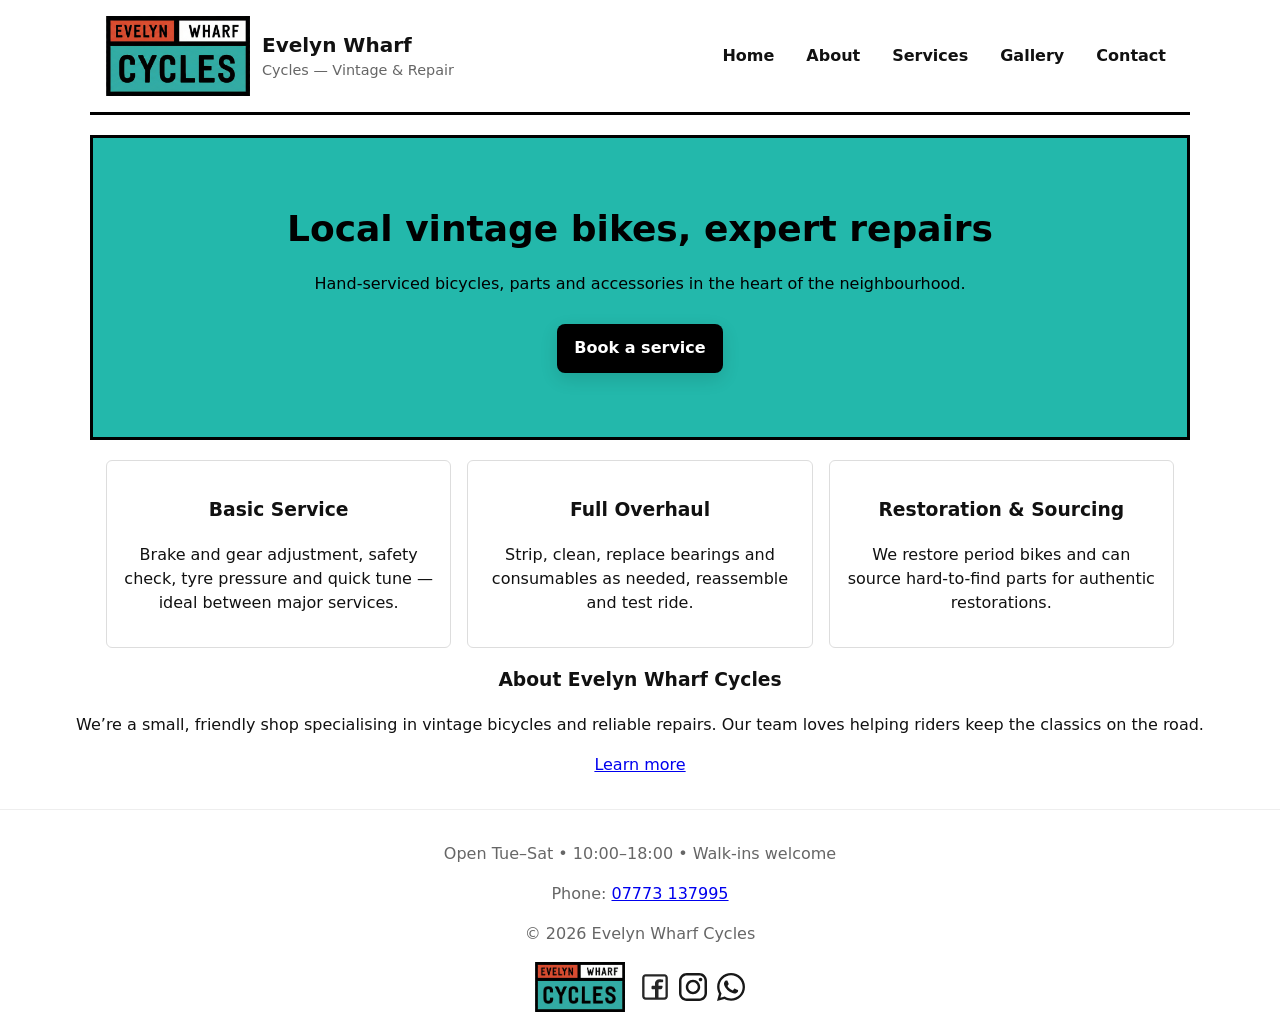
==== index.html @ 800cf57c "Remove prices and CMS mentions, switch to British English, fix hidden header text - Remove all displ" ====
<!doctype html>
<html lang="en-GB">
<head>
  <meta charset="utf-8">
  <meta name="viewport" content="width=device-width,initial-scale=1">
  <title>Evelyn Wharf Cycles</title>
  <meta name="description" content="Evelyn Wharf Cycles is a friendly local bike shop specialising in vintage bicycle restoration and honest, reliable repairs.">
  <link rel="stylesheet" href="css/styles.css">
</head>
<body>
  <header class="site-header">
    <div class="brand">
      <a href="index.html" class="brand-link">
        <img src="images/ewc-logo.png" alt="Evelyn Wharf Cycles logo" class="logo">
      </a>
      <div class="brand-text">
        <h1 data-site-brand>Evelyn Wharf</h1>
        <p class="sub" data-site-tagline>Cycles — Vintage & Repair</p>
      </div>
    </div>
    <button class="nav-toggle" aria-expanded="false" aria-controls="site-navigation" aria-label="Menu"><span class="hamburger" aria-hidden="true"></span></button>
    <nav id="site-navigation" class="nav">
      <a href="index.html">Home</a>
      <a href="about.html">About</a>
      <a href="services.html">Services</a>
      <a href="bike-gallery.html">Gallery</a>
      <a href="contact.html">Contact</a>
    </nav>
  </header>

  <main>
    <section class="hero">
      <h2 data-home-hero-title>Local vintage bikes, expert repairs</h2>
      <p data-home-hero-text>Hand-serviced bicycles, parts and accessories in the heart of the neighbourhood.</p>
      <p><a class="cta" href="contact.html">Book a service</a></p>
    </section>

    <section class="services-preview" data-services-preview>
      <article>
        <h3>Repairs & Servicing</h3>
        <p>Everything from flat fixes to full overhauls. Honest quotes and fast turnaround.</p>
      </article>
      <article>
        <h3>Vintage Sales</h3>
        <p>Curated selection of restored vintage bikes and period-correct components.</p>
      </article>
      <article>
        <h3>Custom Builds</h3>
        <p>Bespoke wheelsets, component sourcing, and vintage restorations.</p>
      </article>
    </section>

    <section class="about-preview">
      <h3 data-home-about-title>About Evelyn Wharf Cycles</h3>
      <p data-home-about-text>We’re a small, friendly shop specialising in vintage bicycles and reliable repairs. Our team loves helping riders keep the classics on the road.</p>
      <p><a href="about.html">Learn more</a></p>
    </section>
  </main>

  <footer class="site-footer">
    <p data-footer-hours>Open Tue–Sat • 10:00–18:00 • Walk-ins welcome</p>
    <p>Phone: <a data-footer-phone-link href="tel:07773137995"><span data-footer-phone>07773 137995</span></a></p>
    <p>&copy; <span id="year"></span> Evelyn Wharf Cycles</p>
    <div class="footer-logos">
      <img class="logo-small" src="images/ewc-logo.png" alt="Evelyn Wharf Cycles logo">
      <div class="socials">
        <a href="#" aria-label="Facebook" target="_blank" rel="noopener">
          <img src="images/facebook.svg" alt="Facebook">
        </a>
        <a href="#" aria-label="Instagram" target="_blank" rel="noopener">
          <img src="images/instagram-logo.svg" alt="Instagram">
        </a>
        <a href="https://wa.me/447773137995" aria-label="WhatsApp" target="_blank" rel="noopener">
          <img src="images/whatsapp-glyph-black.svg" alt="WhatsApp">
        </a>
      </div>
    </div>
  </footer>

  <script src="js/site.js" defer></script>
</body>
</html>
---- css/styles.css ----
:root{
  --teal:#23b8ab;
  --coral:#f05b46;
  --black:#111;
  --muted:#666;
  --max-width:1100px;
  --logo-line:3.8px;
  --white-border:8px;
  --mobile-gutter:1.5rem;
  --transition:200ms;
}
*{box-sizing:border-box}
html,body{height:100%}
body{font-family:system-ui,-apple-system,Segoe UI,Roboto,Helvetica,Arial;line-height:1.5;margin:0;color:var(--black);background:#fff}

/* Header / nav */
.site-header{display:flex;align-items:center;justify-content:space-between;padding:1rem;max-width:var(--max-width);margin:0 auto;border-bottom:var(--logo-line) solid #000;gap:1rem;position:relative;z-index:10}
.brand{display:flex;align-items:center;gap:0.75rem}
.logo{width:144px;max-width:28vw;height:auto;display:block}
.brand-text{display:flex;flex-direction:column;justify-content:center}
.brand-text h1{margin:0;font-size:1.25rem}
.brand-text .sub{margin:0;color:var(--muted);font-size:0.9rem}
.nav{display:flex;align-items:center;gap:1rem}
.nav a{margin-left:0;text-decoration:none;color:var(--black);font-weight:600;padding:.35rem .5rem;border-radius:4px}

.nav-toggle{display:none;border:0;background:transparent;padding:0;width:44px;height:44px;position:relative;cursor:pointer;font-size:0;line-height:0;overflow:hidden;color:transparent}
.nav-toggle .hamburger{display:block;width:26px;height:4px;background:#000;margin:auto;position:relative;border-radius:2px;transition:transform var(--transition) ease,background var(--transition) ease}
.nav-toggle .hamburger::before,.nav-toggle .hamburger::after{content:"";position:absolute;left:0;width:26px;height:4px;background:#000;border-radius:2px;transition:transform var(--transition) ease,opacity var(--transition) ease}
.nav-toggle .hamburger::before{top:-9px}
.nav-toggle .hamburger::after{top:9px}

/* animated state when menu is open (button has aria-expanded=true) */
.nav-toggle[aria-expanded="true"] .hamburger{background:transparent}
.nav-toggle[aria-expanded="true"] .hamburger::before{transform:translateY(9px) rotate(45deg)}
.nav-toggle[aria-expanded="true"] .hamburger::after{transform:translateY(-9px) rotate(-45deg)}

/* Hero */
.hero{background:var(--teal);color:#000;padding:4rem 2.5rem 3rem;text-align:center;margin:1.25rem auto;max-width:var(--max-width);border:var(--logo-line) solid #000}
.hero h2{font-size:2.25rem;margin:0 0 .5rem}
.cta{display:inline-block;margin-top:0.75rem;background:#000;color:#fff;padding:.6rem 1rem;border-radius:6px;text-decoration:none}

/* CTA prominence & transitions */
.cta{padding:.8rem 1.1rem;font-weight:700;border-radius:8px;box-shadow:0 6px 18px rgba(0,0,0,0.12);transition:transform var(--transition) ease,box-shadow var(--transition) ease,opacity var(--transition) ease}
.cta:hover,.cta:focus{transform:translateY(-4px);box-shadow:0 10px 28px rgba(0,0,0,0.16);opacity:0.98}
.cta:active{transform:translateY(-1px)}

/* Elevation and hover for cards/images */
.services-preview article{transition:transform var(--transition) ease,box-shadow var(--transition) ease}
.services-preview article:hover{transform:translateY(-6px);box-shadow:0 10px 30px rgba(0,0,0,0.08)}
.gallery-item img{transition:transform var(--transition) ease,box-shadow var(--transition) ease}
.gallery-item img:hover{transform:scale(1.03);box-shadow:0 12px 30px rgba(0,0,0,0.12)}

/* Social icons hover */
.socials img{transition:transform var(--transition) ease,opacity var(--transition) ease}
.socials a:hover img{transform:translateY(-3px);opacity:1}

/* Focus styles for accessibility */
a:focus{outline:3px solid #ffdcae;outline-offset:3px}
button:focus{outline:none;box-shadow:0 0 0 4px rgba(35,184,171,0.18)}

/* Services grid */
.services-preview{display:grid;grid-template-columns:repeat(auto-fit,minmax(220px,1fr));gap:1rem;max-width:var(--max-width);margin:1rem auto;padding:0 1rem}
.services-preview article{background:#fff;border:1px solid #ddd;padding:1rem;border-radius:6px;text-align:center}
.services-page-grid{display:grid;grid-template-columns:repeat(auto-fit,minmax(220px,1fr));gap:1rem;max-width:var(--max-width);margin:1rem auto 0}
.service-card{background:#fff;border:1px solid #ddd;padding:1rem;border-radius:6px}
.gallery-card{background:#fff;border:1px solid #ddd;border-radius:8px;overflow:hidden;display:flex;flex-direction:column}
.gallery-card img{width:100%;aspect-ratio:1/1;object-fit:cover;display:block}
.gallery-card-body{padding:1rem}
.gallery-card.is-sold{opacity:.78}
.status-tag{display:inline-block;margin-top:.5rem;font-size:.85rem;font-weight:700;color:#000;background:#f1f1f1;padding:.25rem .55rem;border-radius:999px}
.gallery-grid .gallery-item{display:none}

/* Gallery */
.gallery-grid{display:grid;grid-template-columns:repeat(auto-fit,minmax(140px,1fr));gap:1rem;max-width:var(--max-width);margin:1rem auto;padding:0 1rem}
.gallery-item img{width:100%;aspect-ratio:1/1;object-fit:cover;border-radius:6px;display:block}
.muted{color:var(--muted);font-size:.95rem}

.container{max-width:var(--max-width);margin:1rem auto;padding:0 1rem}
.about-preview{text-align:center}
.site-footer{text-align:center;padding:1rem;color:var(--muted);border-top:1px solid #eee;margin-top:2rem}

.footer-logos{display:flex;align-items:center;gap:1rem;justify-content:center;margin-top:.5rem}
.footer-logos img{display:block}
.footer-logos img.logo-small{width:90px;height:auto}
.socials{display:flex;gap:.6rem;align-items:center}
.socials a{display:inline-block}
.socials img{width:28px;height:auto;opacity:.9;display:block}
.socials a:hover img{opacity:1}

/* Forms */
.contact-form{max-width:600px}
.contact-form label{display:block;margin-top:0.75rem;font-weight:600}
.contact-form input,.contact-form textarea{width:100%;padding:.6rem;border:1px solid #ccc;border-radius:4px;margin-top:.25rem}
.contact-form button{margin-top:.75rem;background:var(--teal);color:#000;padding:.6rem 1rem;border:none;border-radius:6px;cursor:pointer;transition:transform var(--transition) ease,box-shadow var(--transition) ease,opacity var(--transition) ease}
.contact-form button:hover{transform:translateY(-3px);box-shadow:0 10px 28px rgba(0,0,0,0.12);opacity:0.98}
.contact-form button:active{transform:translateY(-1px)}
.contact-form button:focus{outline:none;box-shadow:0 0 0 4px rgba(35,184,171,0.18)}

/* Images fluid */
img{max-width:100%;height:auto}

/* Map */
.map-wrap{max-width:var(--max-width);margin:1rem auto;padding:0 1rem}
.map-wrap iframe{width:100%;height:360px;border:0;border-radius:8px}

/* Small screens: collapse nav behind toggle */
@media (max-width:780px){
  .site-header{align-items:center;position:sticky;top:0;z-index:10000;background:#fff;box-shadow:0 4px 18px rgba(0,0,0,0.06)}
  .nav{position:absolute;top:calc(100% + var(--logo-line));left:0;right:0;background:#fff;flex-direction:column;gap:0;padding:.5rem 1.5rem;display:none;z-index:100000;box-shadow:0 8px 18px rgba(0,0,0,0.08)}
  .nav a{padding:.65rem 0;border-top:none}
  /* Remove visible focus/active boxes for nav items when clicked */
  .nav a:focus, .nav a:active, .nav a:focus-visible{outline:none;box-shadow:none}
  /* Remove visible focus/active boxes for the menu toggle (hamburger) */
  .nav-toggle:focus, .nav-toggle:active, .nav-toggle:focus-visible{outline:none;box-shadow:none}
  .nav.show{display:flex}
  .nav-toggle{display:inline-flex;align-items:center;justify-content:center;width:56px;height:56px;padding:0}
  .logo{width:132px}
  .hero{padding:2.25rem 2rem; outline:var(--white-border) solid #fff; outline-offset:0; width: calc(100% - (2 * var(--mobile-gutter))); max-width: none; margin: 1.25rem auto;}
  .hero h2{font-size:1.4rem}
  .services-preview{padding:0 1.5rem}
  .container{padding:0 1.5rem}
  .map-wrap{padding:0 1.5rem}
}

@media (max-width:420px){
  .logo{width:108px}
  .brand-text h1{font-size:1rem}
  .hero{padding:1.5rem 1.5rem; width: calc(100% - (2 * 1.25rem));}
  .services-preview{padding:0 1.25rem}
  .container{padding:0 1.25rem}
  .map-wrap{padding:0 1.25rem}
}

@media (max-width:360px){
  .map-wrap iframe{height:260px}
}
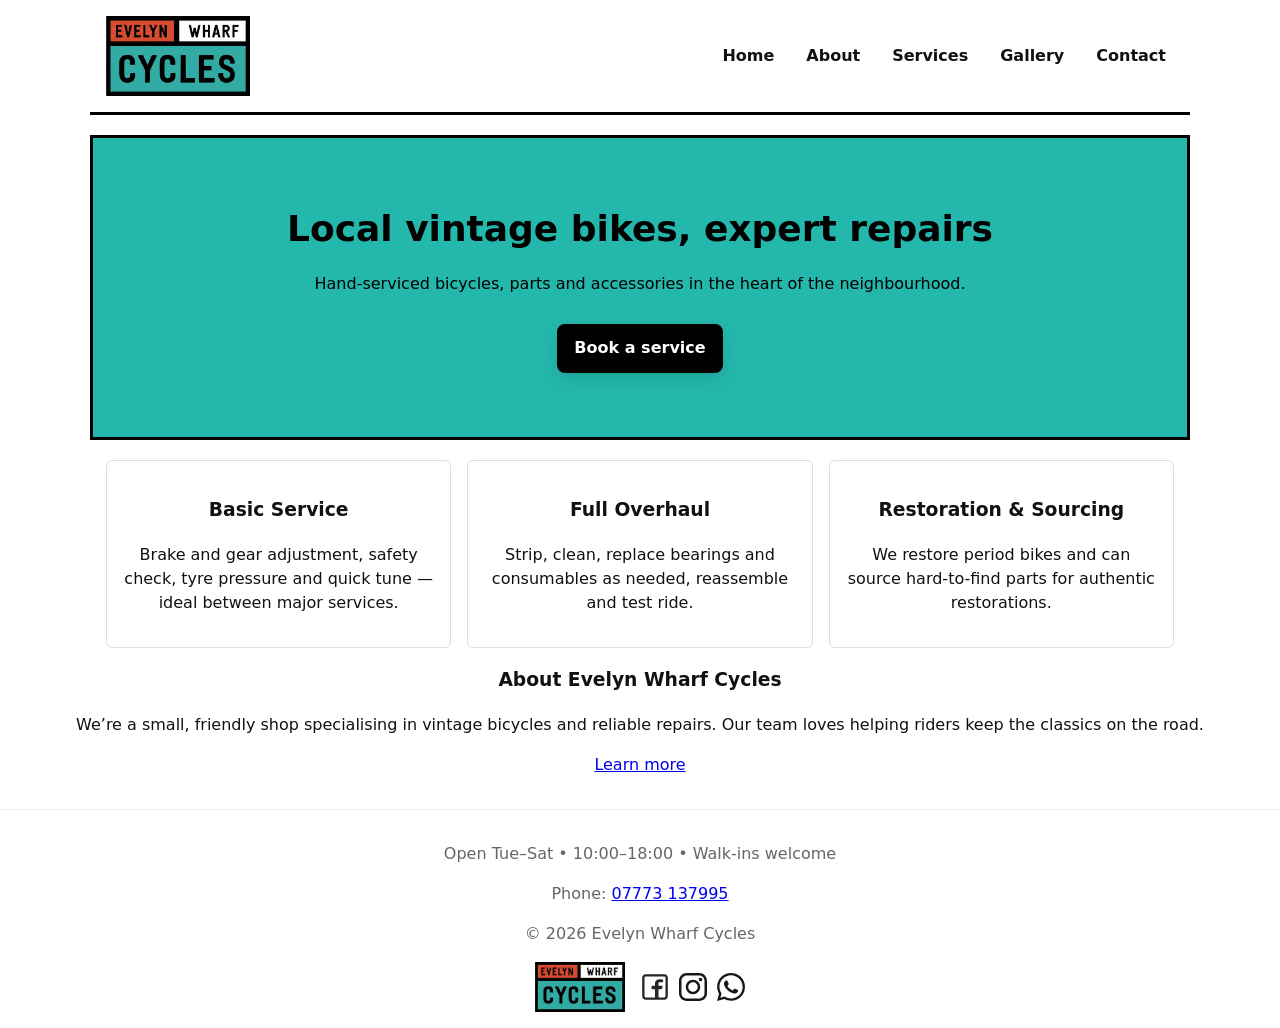
==== commit 19288ebd: "Remove header brand text next to logo; add real Facebook and Instagram links" ====
--- a/index.html
+++ b/index.html
@@ -13,10 +13,6 @@
       <a href="index.html" class="brand-link">
         <img src="images/ewc-logo.png" alt="Evelyn Wharf Cycles logo" class="logo">
       </a>
-      <div class="brand-text">
-        <h1 data-site-brand>Evelyn Wharf</h1>
-        <p class="sub" data-site-tagline>Cycles — Vintage & Repair</p>
-      </div>
     </div>
     <button class="nav-toggle" aria-expanded="false" aria-controls="site-navigation" aria-label="Menu"><span class="hamburger" aria-hidden="true"></span></button>
     <nav id="site-navigation" class="nav">
@@ -64,10 +60,10 @@
     <div class="footer-logos">
       <img class="logo-small" src="images/ewc-logo.png" alt="Evelyn Wharf Cycles logo">
       <div class="socials">
-        <a href="#" aria-label="Facebook" target="_blank" rel="noopener">
+        <a href="https://www.facebook.com/evelynwharfcycles/?locale=en_GB" aria-label="Facebook" target="_blank" rel="noopener">
           <img src="images/facebook.svg" alt="Facebook">
         </a>
-        <a href="#" aria-label="Instagram" target="_blank" rel="noopener">
+        <a href="https://www.instagram.com/evelynwharfcycles/" aria-label="Instagram" target="_blank" rel="noopener">
           <img src="images/instagram-logo.svg" alt="Instagram">
         </a>
         <a href="https://wa.me/447773137995" aria-label="WhatsApp" target="_blank" rel="noopener">
--- a/css/styles.css
+++ b/css/styles.css
@@ -17,9 +17,6 @@
 .site-header{display:flex;align-items:center;justify-content:space-between;padding:1rem;max-width:var(--max-width);margin:0 auto;border-bottom:var(--logo-line) solid #000;gap:1rem;position:relative;z-index:10}
 .brand{display:flex;align-items:center;gap:0.75rem}
 .logo{width:144px;max-width:28vw;height:auto;display:block}
-.brand-text{display:flex;flex-direction:column;justify-content:center}
-.brand-text h1{margin:0;font-size:1.25rem}
-.brand-text .sub{margin:0;color:var(--muted);font-size:0.9rem}
 .nav{display:flex;align-items:center;gap:1rem}
 .nav a{margin-left:0;text-decoration:none;color:var(--black);font-weight:600;padding:.35rem .5rem;border-radius:4px}
 
@@ -63,15 +60,23 @@
 .services-preview article{background:#fff;border:1px solid #ddd;padding:1rem;border-radius:6px;text-align:center}
 .services-page-grid{display:grid;grid-template-columns:repeat(auto-fit,minmax(220px,1fr));gap:1rem;max-width:var(--max-width);margin:1rem auto 0}
 .service-card{background:#fff;border:1px solid #ddd;padding:1rem;border-radius:6px}
-.gallery-card{background:#fff;border:1px solid #ddd;border-radius:8px;overflow:hidden;display:flex;flex-direction:column}
-.gallery-card img{width:100%;aspect-ratio:1/1;object-fit:cover;display:block}
-.gallery-card-body{padding:1rem}
+.gallery-card{background:#fff;border:1px solid #ddd;border-radius:8px;overflow:hidden;display:flex;flex-direction:column;transition:transform var(--transition) ease,box-shadow var(--transition) ease}
+.gallery-card:hover{transform:translateY(-6px);box-shadow:0 10px 30px rgba(0,0,0,0.1)}
+.gallery-card-image{width:100%;aspect-ratio:1/1;overflow:hidden;background:#f1f1f1}
+.gallery-card-image img{width:100%;height:100%;object-fit:cover;object-position:center;display:block}
+.gallery-card-body{padding:1.1rem}
+.gallery-card-body h3{margin:0 0 .2rem;font-size:1.1rem}
+.gallery-card-body .price{margin:.1rem 0 .6rem;font-size:1.2rem;font-weight:800;color:var(--coral)}
+.gallery-card-body p:not(.price):not(.status-tag){margin:0 0 .6rem;color:var(--muted);font-size:.95rem}
 .gallery-card.is-sold{opacity:.78}
-.status-tag{display:inline-block;margin-top:.5rem;font-size:.85rem;font-weight:700;color:#000;background:#f1f1f1;padding:.25rem .55rem;border-radius:999px}
+.gallery-card.is-sold:hover{transform:none;box-shadow:none}
+.status-tag{display:inline-block;margin-top:.25rem;font-size:.78rem;font-weight:700;letter-spacing:.02em;text-transform:uppercase;color:#000;background:#f1f1f1;padding:.3rem .6rem;border-radius:999px}
+.gallery-card.is-available .status-tag{background:#e3f6f3;color:#0f766e}
+.gallery-card.is-sold .status-tag{background:#fdeceb;color:#b3261e}
 .gallery-grid .gallery-item{display:none}
 
 /* Gallery */
-.gallery-grid{display:grid;grid-template-columns:repeat(auto-fit,minmax(140px,1fr));gap:1rem;max-width:var(--max-width);margin:1rem auto;padding:0 1rem}
+.gallery-grid{display:grid;grid-template-columns:repeat(auto-fit,minmax(220px,1fr));gap:1.25rem;max-width:var(--max-width);margin:1rem auto;padding:0 1rem}
 .gallery-item img{width:100%;aspect-ratio:1/1;object-fit:cover;border-radius:6px;display:block}
 .muted{color:var(--muted);font-size:.95rem}
 
@@ -122,9 +127,13 @@
   .map-wrap{padding:0 1.5rem}
 }
 
+/* Mobile: stack bike gallery cards one per row instead of a multi-column grid */
+@media (max-width:640px){
+  .gallery-grid{grid-template-columns:1fr}
+}
+
 @media (max-width:420px){
   .logo{width:108px}
-  .brand-text h1{font-size:1rem}
   .hero{padding:1.5rem 1.5rem; width: calc(100% - (2 * 1.25rem));}
   .services-preview{padding:0 1.25rem}
   .container{padding:0 1.25rem}
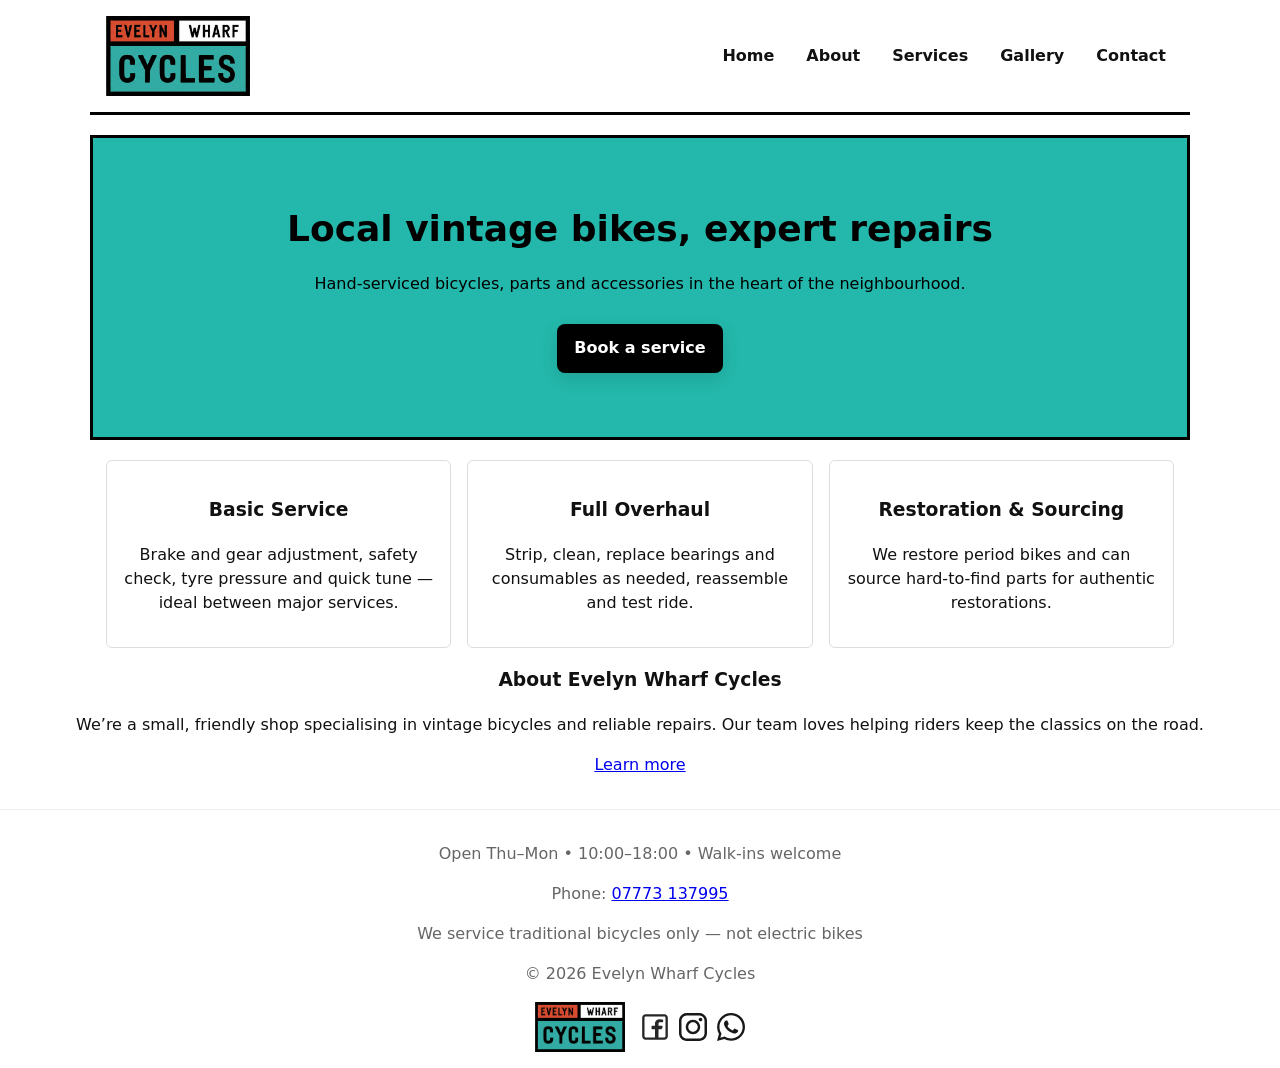
==== commit 69fb0fca: "Remove redundant 'Closed Tue-Wed' from hours display" ====
--- a/index.html
+++ b/index.html
@@ -35,6 +35,7 @@
       <article>
         <h3>Repairs & Servicing</h3>
         <p>Everything from flat fixes to full overhauls. Honest quotes and fast turnaround.</p>
+        <p style="font-size: 0.9em; margin-top: 0.5em;"><strong>Note:</strong> We service traditional bicycles only, not electric bikes.</p>
       </article>
       <article>
         <h3>Vintage Sales</h3>
@@ -54,8 +55,9 @@
   </main>
 
   <footer class="site-footer">
-    <p data-footer-hours>Open Tue–Sat • 10:00–18:00 • Walk-ins welcome</p>
+    <p data-footer-hours>Open Thu–Mon • 10:00–18:00 • Walk-ins welcome</p>
     <p>Phone: <a data-footer-phone-link href="tel:07773137995"><span data-footer-phone>07773 137995</span></a></p>
+    <p data-footer-note>We service traditional bicycles only — not electric bikes</p>
     <p>&copy; <span id="year"></span> Evelyn Wharf Cycles</p>
     <div class="footer-logos">
       <img class="logo-small" src="images/ewc-logo.png" alt="Evelyn Wharf Cycles logo">
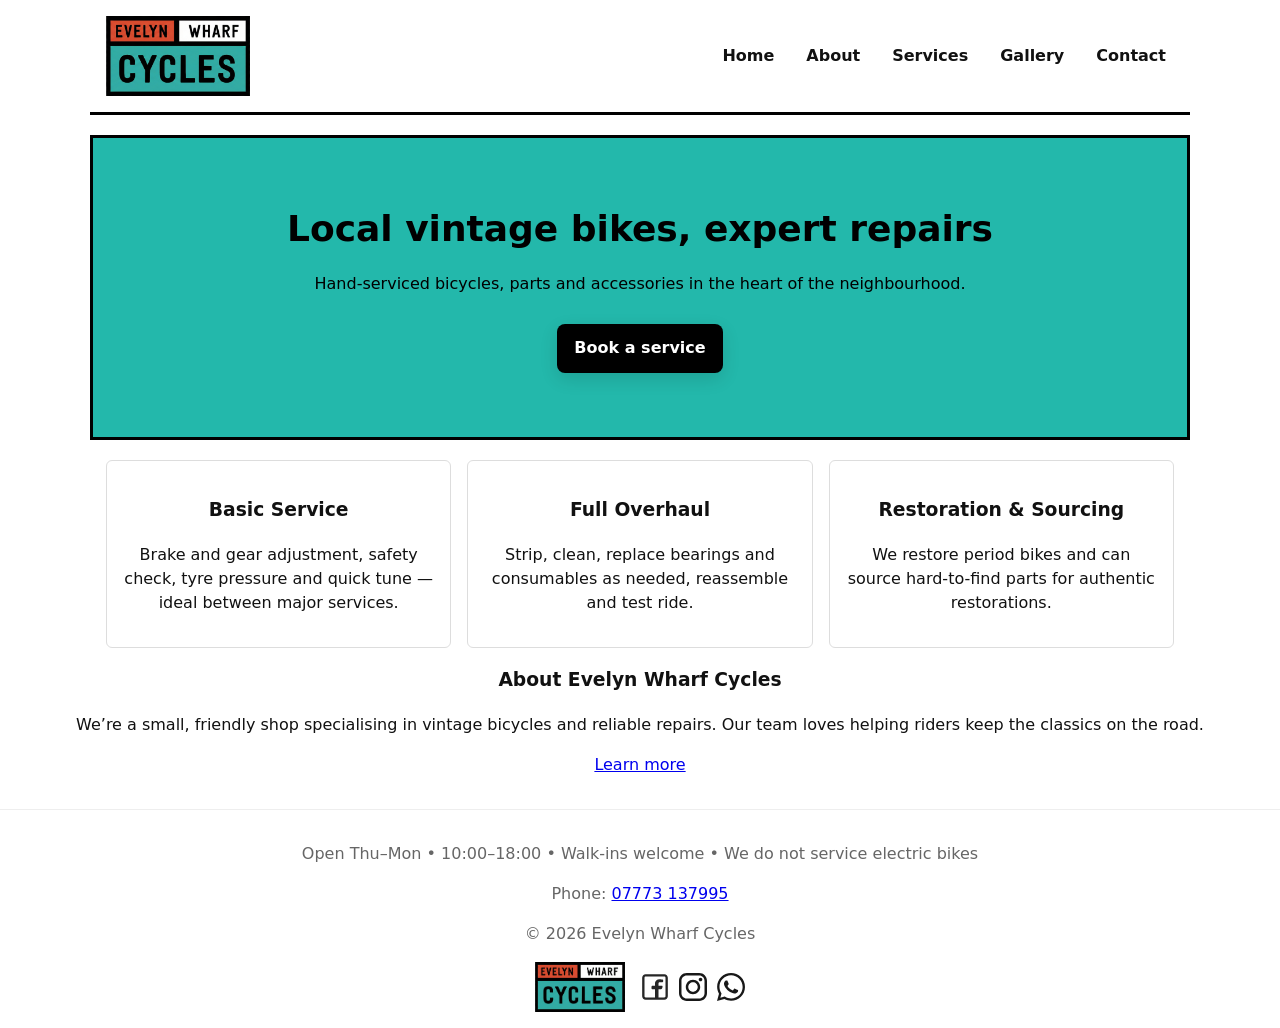
==== commit 5b59bd02: "Append 'no electric bikes' to footer.hours and remove separate footer note; update JS" ====
--- a/index.html
+++ b/index.html
@@ -57,7 +57,6 @@
   <footer class="site-footer">
     <p data-footer-hours>Open Thu–Mon • 10:00–18:00 • Walk-ins welcome</p>
     <p>Phone: <a data-footer-phone-link href="tel:07773137995"><span data-footer-phone>07773 137995</span></a></p>
-    <p data-footer-note>We service traditional bicycles only — not electric bikes</p>
     <p>&copy; <span id="year"></span> Evelyn Wharf Cycles</p>
     <div class="footer-logos">
       <img class="logo-small" src="images/ewc-logo.png" alt="Evelyn Wharf Cycles logo">
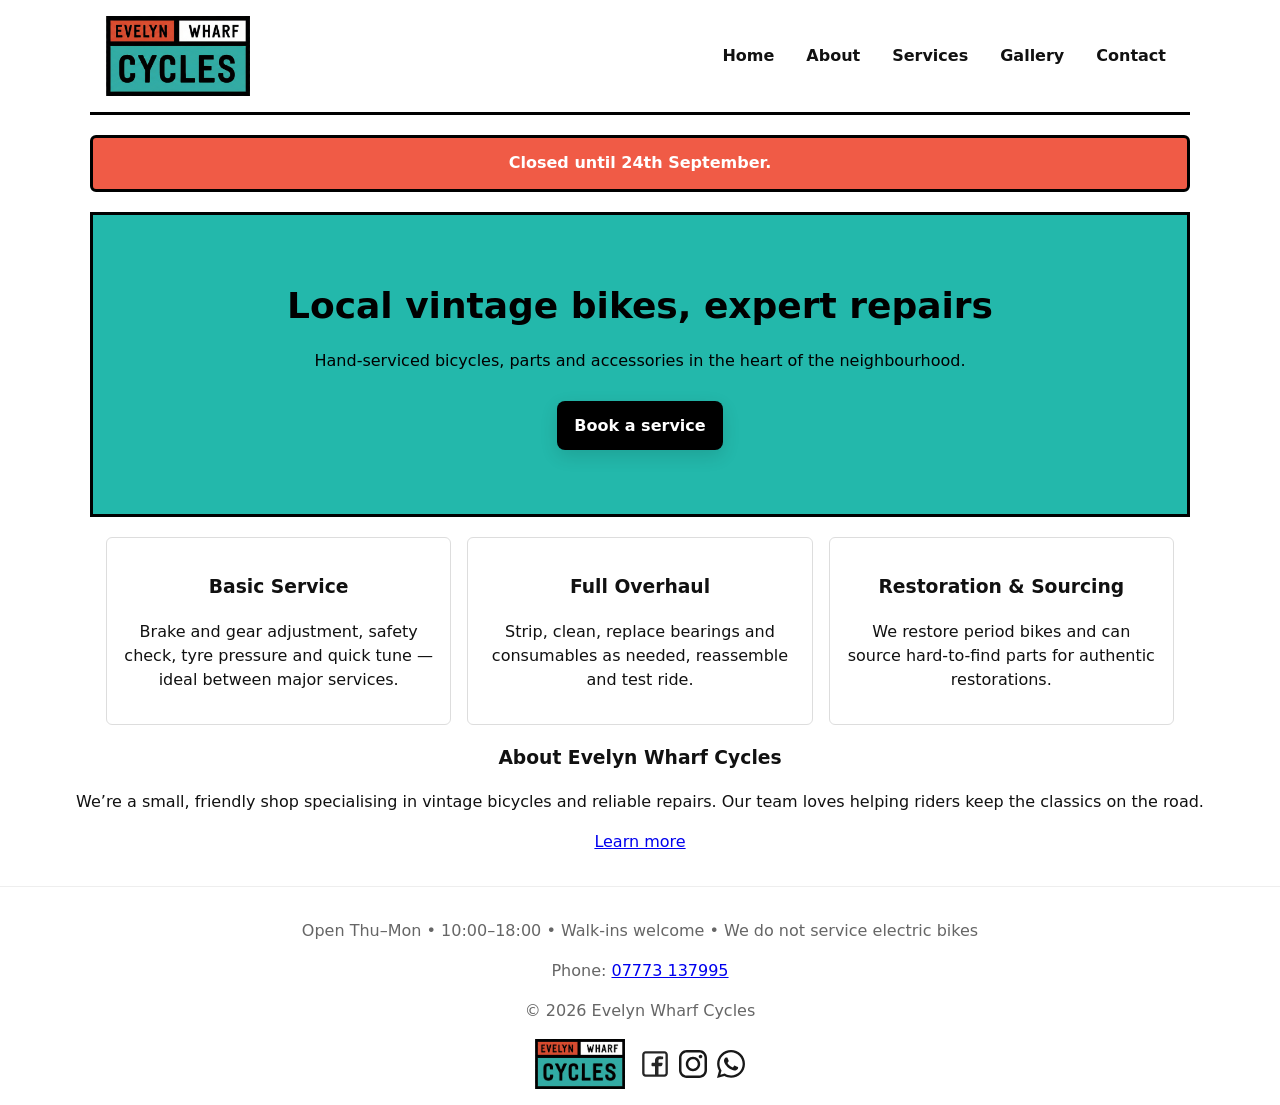
==== commit b5e9d950: "Add closure message on homepage until September 24th (6aa7d23fa3ee8e48cf423a2b)" ====
--- a/index.html
+++ b/index.html
@@ -25,6 +25,8 @@
   </header>
 
   <main>
+    <p class="site-notice" data-home-notice hidden></p>
+
     <section class="hero">
       <h2 data-home-hero-title>Local vintage bikes, expert repairs</h2>
       <p data-home-hero-text>Hand-serviced bicycles, parts and accessories in the heart of the neighbourhood.</p>
--- a/css/styles.css
+++ b/css/styles.css
@@ -30,6 +30,9 @@
 .nav-toggle[aria-expanded="true"] .hamburger{background:transparent}
 .nav-toggle[aria-expanded="true"] .hamburger::before{transform:translateY(9px) rotate(45deg)}
 .nav-toggle[aria-expanded="true"] .hamburger::after{transform:translateY(-9px) rotate(-45deg)}
+
+/* Notice banner */
+.site-notice{background:var(--coral);color:#fff;font-weight:700;text-align:center;padding:.85rem 1.25rem;margin:1.25rem auto 0;max-width:var(--max-width);border:var(--logo-line) solid #000;border-radius:6px}
 
 /* Hero */
 .hero{background:var(--teal);color:#000;padding:4rem 2.5rem 3rem;text-align:center;margin:1.25rem auto;max-width:var(--max-width);border:var(--logo-line) solid #000}
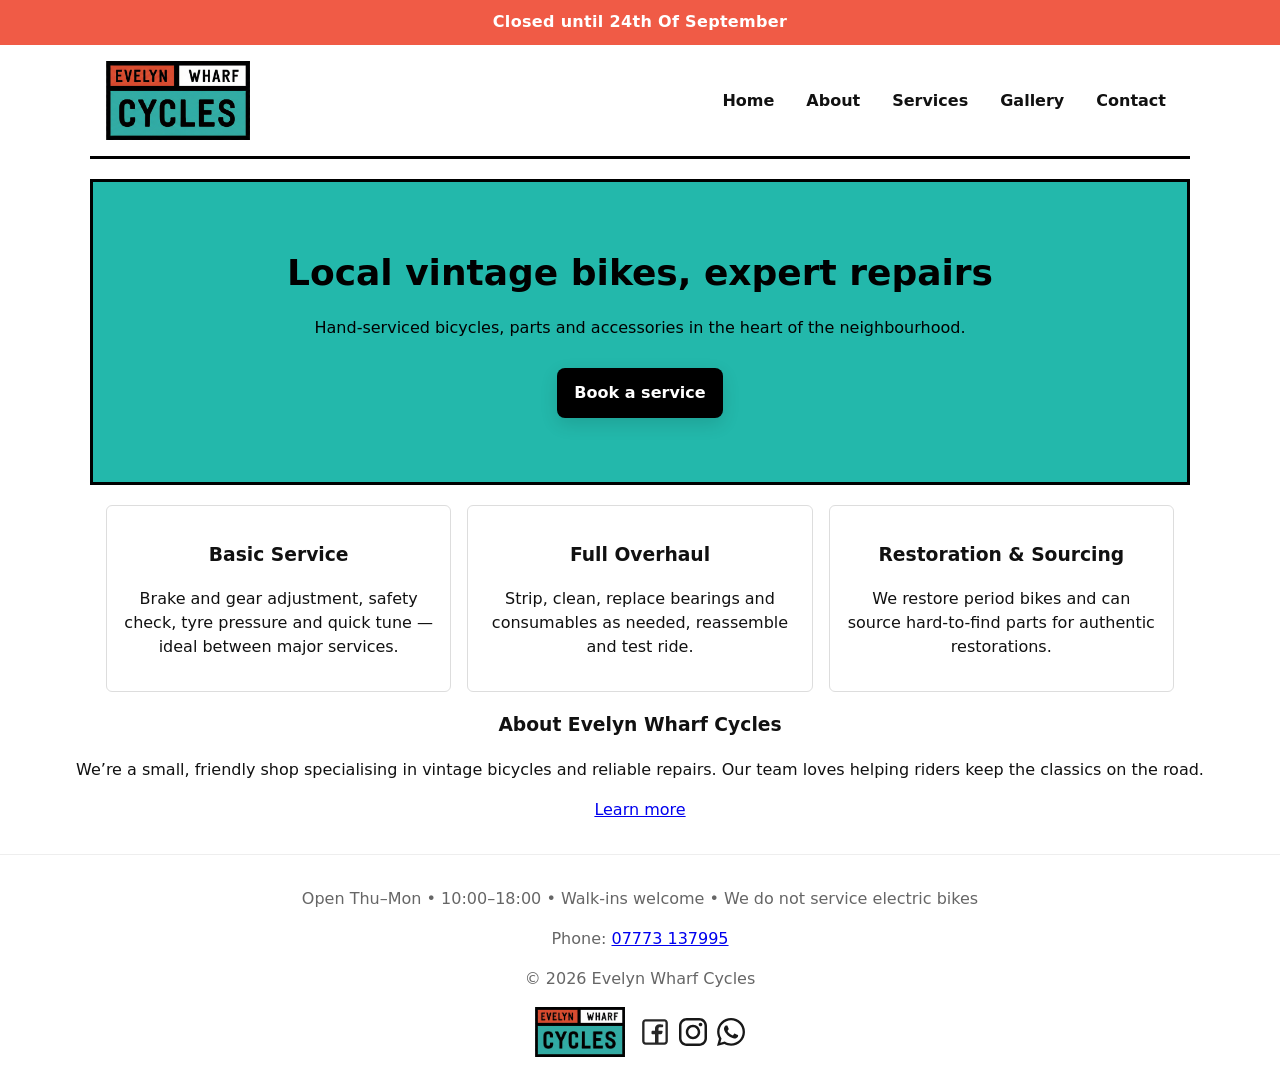
==== commit bc6e04f7: "Add closed banner to home page (Closed until 24th Of September)" ====
--- a/index.html
+++ b/index.html
@@ -8,6 +8,7 @@
   <link rel="stylesheet" href="css/styles.css">
 </head>
 <body>
+  <div class="site-banner" role="status" aria-live="polite">Closed until 24th Of September</div>
   <header class="site-header">
     <div class="brand">
       <a href="index.html" class="brand-link">
@@ -25,8 +26,6 @@
   </header>
 
   <main>
-    <p class="site-notice" data-home-notice hidden></p>
-
     <section class="hero">
       <h2 data-home-hero-title>Local vintage bikes, expert repairs</h2>
       <p data-home-hero-text>Hand-serviced bicycles, parts and accessories in the heart of the neighbourhood.</p>
--- a/css/styles.css
+++ b/css/styles.css
@@ -12,6 +12,10 @@
 *{box-sizing:border-box}
 html,body{height:100%}
 body{font-family:system-ui,-apple-system,Segoe UI,Roboto,Helvetica,Arial;line-height:1.5;margin:0;color:var(--black);background:#fff}
+
+/* Site-wide banner */
+.site-banner{background:var(--coral);color:#fff;padding:.65rem 1rem;text-align:center;font-weight:800;font-size:1rem;letter-spacing:0.02em}
+@media (max-width:420px){.site-banner{font-size:0.95rem;padding:.6rem .75rem}}
 
 /* Header / nav */
 .site-header{display:flex;align-items:center;justify-content:space-between;padding:1rem;max-width:var(--max-width);margin:0 auto;border-bottom:var(--logo-line) solid #000;gap:1rem;position:relative;z-index:10}
@@ -30,9 +34,6 @@
 .nav-toggle[aria-expanded="true"] .hamburger{background:transparent}
 .nav-toggle[aria-expanded="true"] .hamburger::before{transform:translateY(9px) rotate(45deg)}
 .nav-toggle[aria-expanded="true"] .hamburger::after{transform:translateY(-9px) rotate(-45deg)}
-
-/* Notice banner */
-.site-notice{background:var(--coral);color:#fff;font-weight:700;text-align:center;padding:.85rem 1.25rem;margin:1.25rem auto 0;max-width:var(--max-width);border:var(--logo-line) solid #000;border-radius:6px}
 
 /* Hero */
 .hero{background:var(--teal);color:#000;padding:4rem 2.5rem 3rem;text-align:center;margin:1.25rem auto;max-width:var(--max-width);border:var(--logo-line) solid #000}
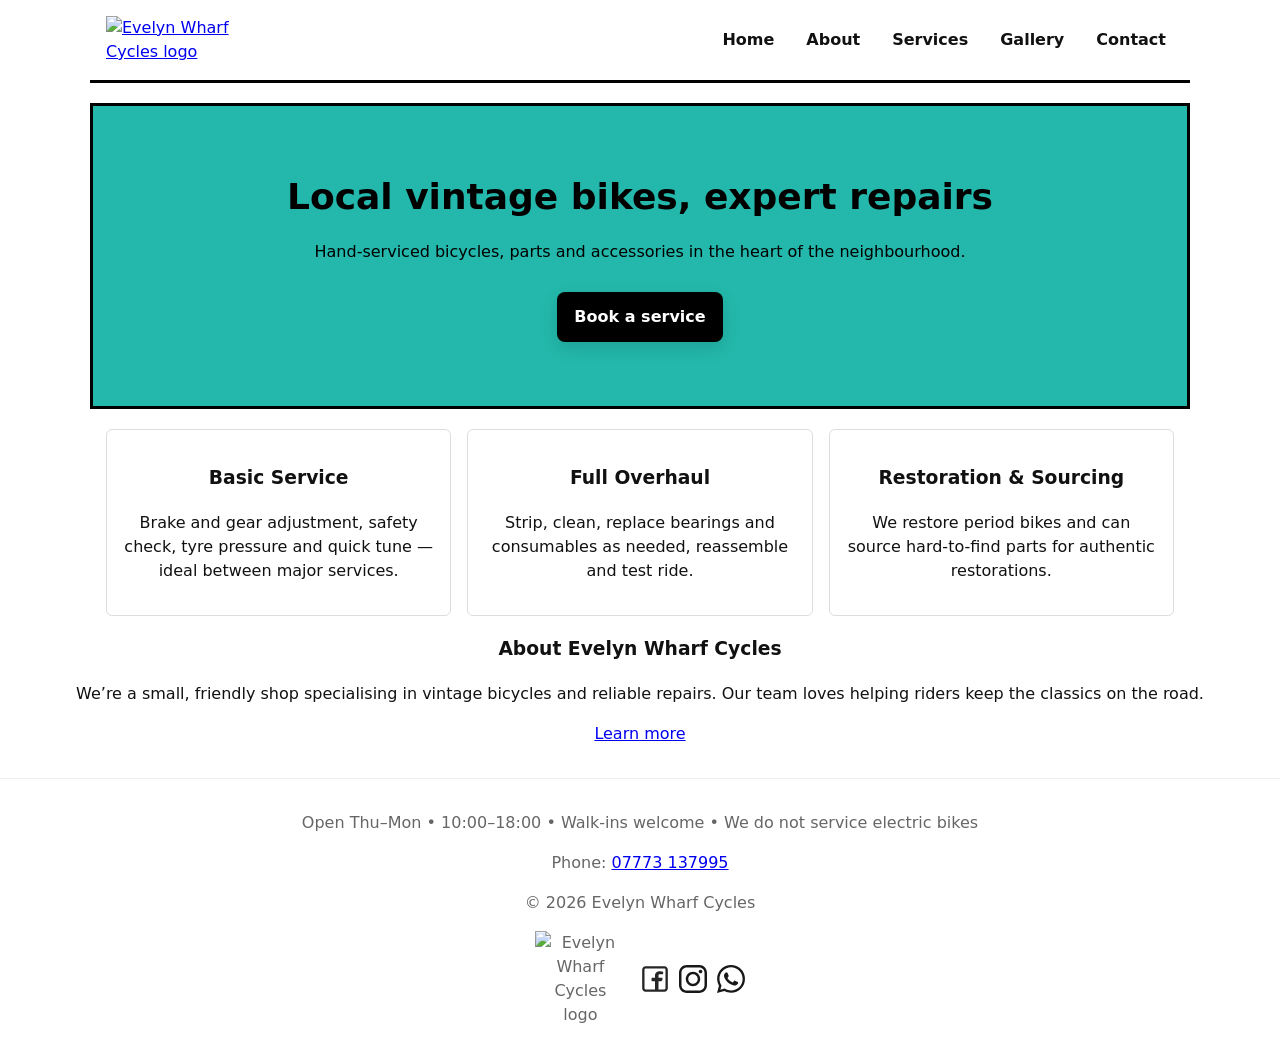
==== commit 37bfebf9: "logo change" ====
--- a/index.html
+++ b/index.html
@@ -8,7 +8,6 @@
   <link rel="stylesheet" href="css/styles.css">
 </head>
 <body>
-  <div class="site-banner" role="status" aria-live="polite">Closed until 24th Of September</div>
   <header class="site-header">
     <div class="brand">
       <a href="index.html" class="brand-link">
@@ -56,7 +55,7 @@
   </main>
 
   <footer class="site-footer">
-    <p data-footer-hours>Open Thu–Mon • 10:00–18:00 • Walk-ins welcome</p>
+    <p data-footer-hours>Open Thu–Mon • 09:00–17:00 • Walk-ins welcome</p>
     <p>Phone: <a data-footer-phone-link href="tel:07773137995"><span data-footer-phone>07773 137995</span></a></p>
     <p>&copy; <span id="year"></span> Evelyn Wharf Cycles</p>
     <div class="footer-logos">
